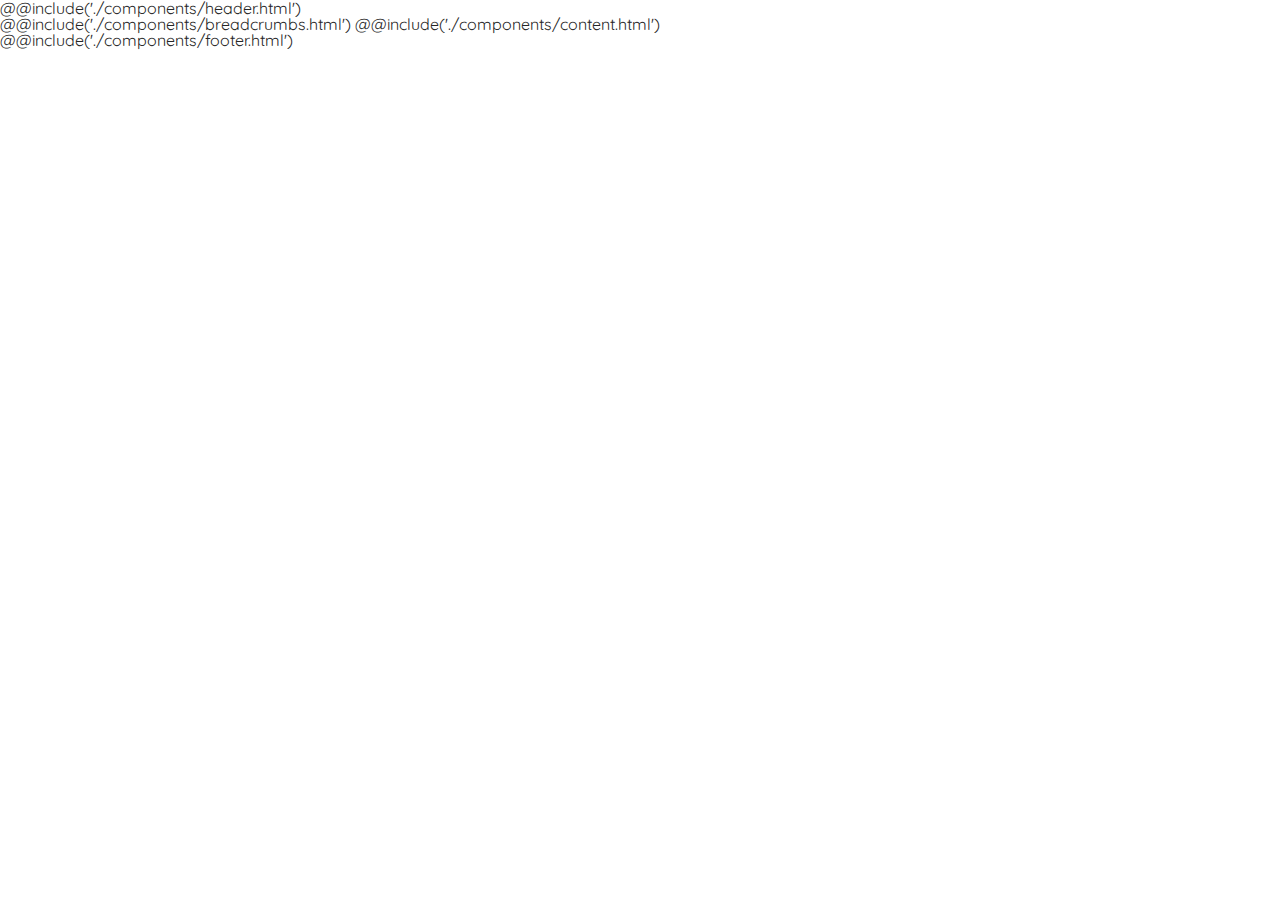
==== index.html @ afd5b7f5 "Add files via upload" ====
<!doctype html>
<html lang="en">
<head>
    <meta charset="UTF-8">
    <meta name="viewport"
          content="width=device-width, user-scalable=no, initial-scale=1.0, maximum-scale=1.0, minimum-scale=1.0">
    <meta http-equiv="X-UA-Compatible" content="ie=edge">
    <title>Document</title>
    <link rel="preconnect" href="https://fonts.googleapis.com">
    <link rel="preconnect" href="https://fonts.gstatic.com" crossorigin>
    <link href="https://fonts.googleapis.com/css2?family=Quicksand:wght@400;500;600&display=swap" rel="stylesheet">
    <link rel="stylesheet" href="./css/styles.css?t=1647600400983">
</head>
<body>
 @@include('./components/header.html')
 <main>
     @@include('./components/breadcrumbs.html')
     @@include('./components/content.html')
 </main>
 @@include('./components/footer.html')
<script src="/js/scripts.js?t=1647600400983" defer></script>
</body>
</html>
---- css/styles.css ----
.h1,h1{font-size:60px;line-height:1.25em}.h1,.text,h1,p{font-weight:400}.text,p{font-size:16px;line-height:1.5em}.h2,h2{font-weight:400;font-size:46px;line-height:1.25em}.h5,h5{font-weight:500;font-size:21px;line-height:1.3em}*{margin:0;padding:0;box-sizing:border-box}body{color:#262626;font-size:16px;line-height:1;font-family:Quicksand,sans-serif}a{text-decoration:none;color:#f8704e}.header{padding:14px 0 12px}.header__logo{max-width:300px;display:block}.header__logo img{display:block;width:100%}.header__content{display:flex;align-items:center}.header__menu-btn{display:none}.header__nav-wrap{margin-left:auto}.header__nav-wrap.active{opacity:1;visibility:visible;transform:translateX(0)}.header__nav-close{display:none;background:none;border:none;width:40px;height:40px;padding:12px;color:#fff}.header__nav-close svg{display:block;width:100%}.container{max-width:1210px;padding:0 20px;margin:0 auto}.container--xl{max-width:1800px}.nav{display:flex;align-items:center}.nav__item{color:#262626;margin-right:16px;width:100%}.nav__item:last-child{margin-right:0}.nav-item{position:relative;padding:8px 10px}.nav-item__title{position:relative;font-size:18px;line-height:1.2em;text-decoration:none;color:inherit;white-space:nowrap}.nav-item__list{list-style:none;position:absolute;top:100%;left:0;padding:10px 0;box-shadow:0 0 15px 0 rgba(48,48,48,.11);visibility:hidden;opacity:0;transition:.7s;z-index:1;background-color:#fff}.nav-item__list li a{display:block;padding:4px 20px;line-height:2;font-size:15px;white-space:nowrap;text-decoration:none;color:#262626}.nav-item--submenu.active .nav-item__title:after{transform:translateY(25%) rotate(135deg)}.nav-item--submenu.active .nav-item__list{opacity:1;visibility:visible;max-height:1000px}.nav-item--submenu .nav-item__title{display:flex;align-items:center}.nav-item--submenu .nav-item__title:after{display:block;top:50%;left:100%;width:8px;height:8px;border-left:1px solid #f8704e;border-bottom:1px solid #f8704e;transform:translateY(-25%) rotate(-45deg);margin-left:8px;content:""}.breadcrumbs{padding:20px 0}.breadcrumbs__item{font-weight:400;font-size:16px;line-height:1.25em;color:#f8704e;text-decoration:none;white-space:nowrap}.breadcrumbs__item:not(:first-child):before{content:" / "}.breadcrumbs__item.active{color:#abacb5}.content h1{margin-bottom:11px}.content h2{margin-bottom:15px}.content h2:not(:first-child){margin-top:50px}.content h5{margin-bottom:40px}.content p{margin-bottom:24px}.content img{width:100%;display:block;margin-bottom:15px}.footer{background-color:#484343;padding:25px 0}.footer__columns{display:flex;justify-content:space-between;flex-wrap:wrap}.footer__column{width:25%;max-width:170px}.footer__column p{font-weight:700;font-size:18px;line-height:22px;color:#fff;margin-bottom:11px}.footer__column ul{list-style:none}.footer__column ul li a{font-weight:400;font-size:16px;line-height:20px;color:#fff;transition:.3s}.footer__column ul li a:hover{color:#f8704e}.footer__logo{max-width:300px}.footer__logo img{width:100%;display:block}.footer__copyright{color:#fff;margin-left:37px}.footer__basement{margin-top:50px;display:flex;align-items:center}@media (min-width:1100px){.nav-item__list li a:hover{color:#f8704e}.nav-item--submenu:hover .nav-item__title:after{transform:translateY(25%) rotate(135deg)}.nav-item--submenu:hover .nav-item__list{opacity:1;visibility:visible}}@media (max-width:1100px){.header__menu-btn{margin-left:auto;display:block;width:40px;height:40px;padding:8px;background:none;border:none}.header__menu-btn svg{display:block;width:100%}.header__nav{height:auto;margin:auto 0;width:100%}.header__nav-wrap{transform:translateX(100%);opacity:0;visibility:hidden;position:fixed;display:flex;flex-direction:column;align-items:flex-start;overflow:auto;background-color:#4b4e4e;right:0;top:0;max-width:400px;width:100%;height:100vh;transition:.3s}.header__nav-close{display:block}.nav__item{color:#fff;overflow:hidden}.nav{flex-direction:column;align-items:flex-start}.nav-item__list{position:static;max-height:0;padding:0;background-color:#3c3e3e}.nav-item__list li a{padding:0;color:#fff}.nav-item--submenu.active .nav-item__list{margin-top:8px}.nav-item--submenu.active .nav-item__list li a{padding:4px 8px}}@media (max-width:768px){.h1,h1{font-size:36px}.text,p{font-size:14px}.h2,h2{font-size:31px}.h5,h5{font-size:18px}.header__logo{max-width:200px}.container{padding:0 10px}.breadcrumbs__item{font-size:14px}.footer__column{width:50%;max-width:none}.footer__column:nth-of-type(n+3){margin-top:40px}.footer__copyright{margin-left:0;margin-top:24px}.footer__basement{flex-wrap:wrap}}
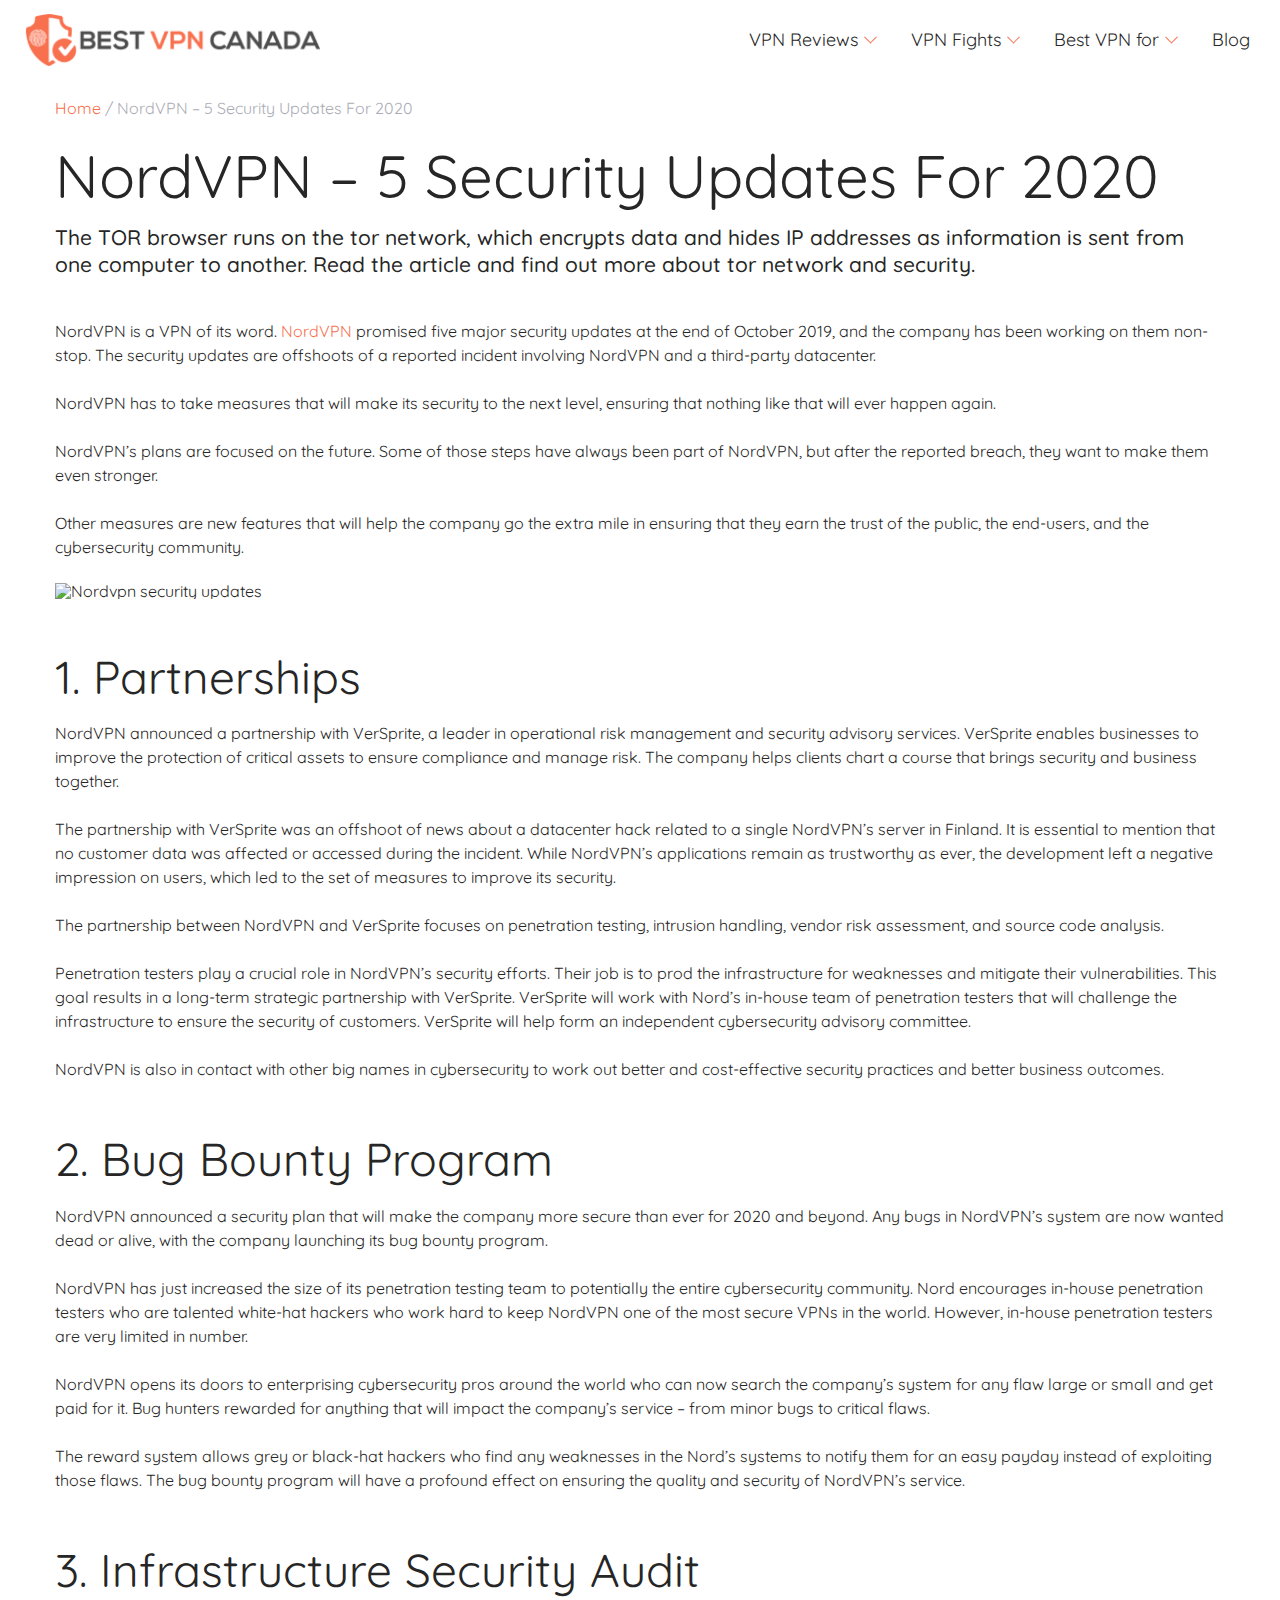
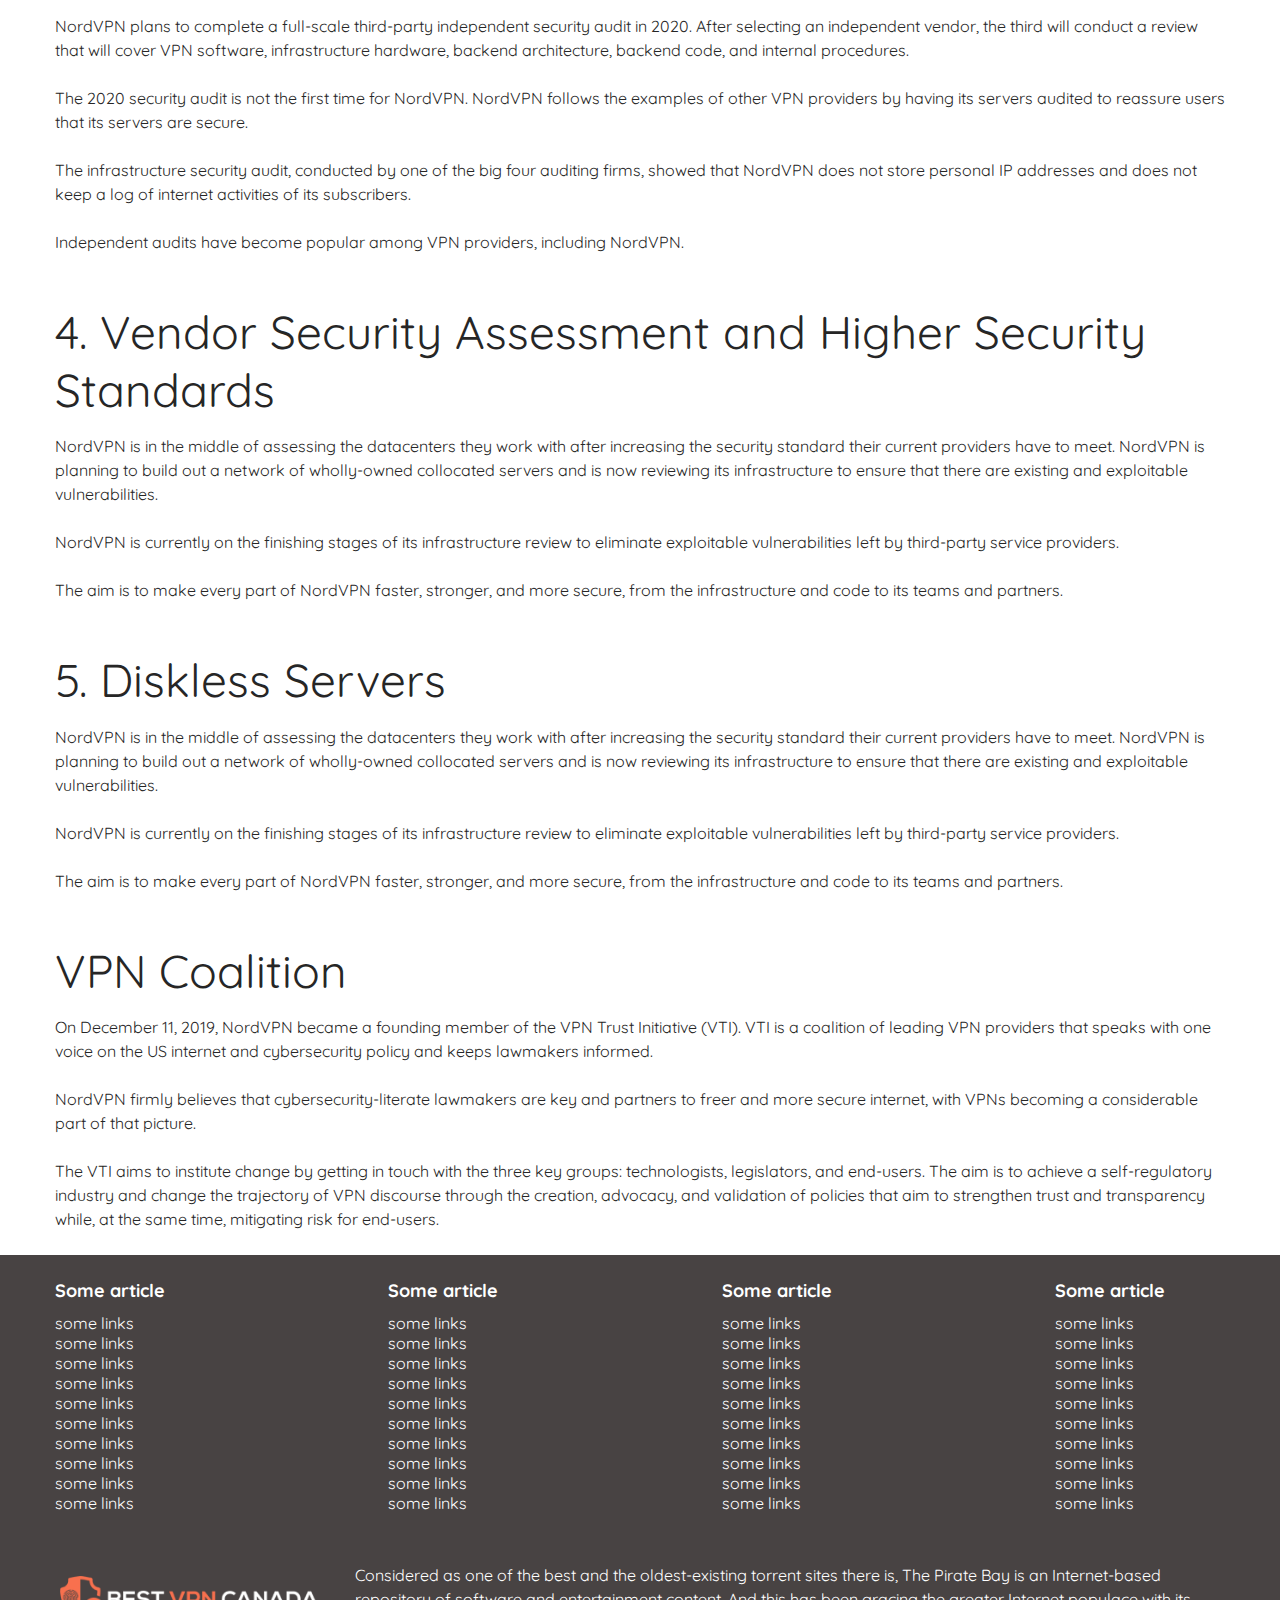
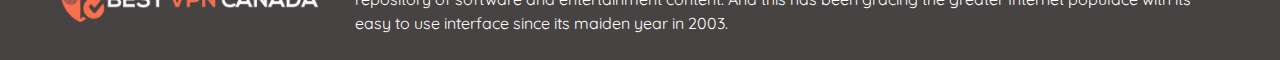
==== commit 9743a26b: "Add files via upload" ====
--- a/index.html
+++ b/index.html
@@ -9,15 +9,337 @@
     <link rel="preconnect" href="https://fonts.googleapis.com">
     <link rel="preconnect" href="https://fonts.gstatic.com" crossorigin>
     <link href="https://fonts.googleapis.com/css2?family=Quicksand:wght@400;500;600&display=swap" rel="stylesheet">
-    <link rel="stylesheet" href="./css/styles.css?t=1647600400983">
+    <link rel="stylesheet" href="./css/styles.css">
 </head>
 <body>
- @@include('./components/header.html')
+ <header class="header">
+    <div class="container container--xl">
+        <div class="header__content">
+            <a href="/" class="header__logo"><img src="/images/logo.png" alt=""></a>
+            <div class="header__nav-wrap" id="navMenu">
+                <button type="button" class="header__nav-close" id="navCloseBtn">
+                    <svg xmlns="http://www.w3.org/2000/svg" viewBox="0 0 320 512">
+                        <path d="M310.6 361.4c12.5 12.5 12.5 32.75 0 45.25C304.4 412.9 296.2 416 288 416s-16.38-3.125-22.62-9.375L160 301.3L54.63 406.6C48.38 412.9 40.19 416 32 416S15.63 412.9 9.375 406.6c-12.5-12.5-12.5-32.75 0-45.25l105.4-105.4L9.375 150.6c-12.5-12.5-12.5-32.75 0-45.25s32.75-12.5 45.25 0L160 210.8l105.4-105.4c12.5-12.5 32.75-12.5 45.25 0s12.5 32.75 0 45.25l-105.4 105.4L310.6 361.4z" fill="currentColor"/>
+                    </svg>
+                </button>
+                <nav class="nav header__nav">
+                    <div class="nav__item nav-item nav-item--submenu">
+                        <a href="#" class="nav-item__title">VPN Reviews</a>
+                        <ul class="nav-item__list">
+                            <li><a href="#">NordVPN Review</a></li>
+                            <li><a href="#">ExpressVPN Review</a></li>
+                            <li><a href="#">Private Internet Access Review</a></li>
+                            <li><a href="#">PureVPN Review</a></li>
+                            <li><a href="#">CyberGhost VPN Review</a></li>
+                            <li><a href="#">Tunnelbear Review</a></li>
+                            <li><a href="#">Ivacy VPN Review</a></li>
+                            <li><a href="#">ProtonVPN Review</a></li>
+                            <li><a href="#">HideMyAss Review</a></li>
+                            <li><a href="#">VPN Unlimited Review</a></li>
+                            <li><a href="#">WindScribe VPN Review</a></li>
+                            <li><a href="#">Avast VPN Review</a></li>
+                        </ul>
+                    </div>
+                    <div class="nav__item nav-item nav-item--submenu">
+                        <a href="#" class="nav-item__title">VPN Fights</a>
+                        <ul class="nav-item__list">
+                            <li><a href="#">NordVPN Review</a></li>
+                            <li><a href="#">ExpressVPN Review</a></li>
+                            <li><a href="#">Private Internet Access Review</a></li>
+                            <li><a href="#">PureVPN Review</a></li>
+                            <li><a href="#">CyberGhost VPN Review</a></li>
+                            <li><a href="#">Tunnelbear Review</a></li>
+                            <li><a href="#">Ivacy VPN Review</a></li>
+                            <li><a href="#">ProtonVPN Review</a></li>
+                            <li><a href="#">HideMyAss Review</a></li>
+                            <li><a href="#">VPN Unlimited Review</a></li>
+                            <li><a href="#">WindScribe VPN Review</a></li>
+                            <li><a href="#">Avast VPN Review</a></li>
+                        </ul>
+                    </div>
+                    <div class="nav__item nav-item nav-item--submenu">
+                        <a href="#" class="nav-item__title">Best VPN for</a>
+                        <ul class="nav-item__list">
+                            <li><a href="#">NordVPN Review</a></li>
+                            <li><a href="#">ExpressVPN Review</a></li>
+                            <li><a href="#">Private Internet Access Review</a></li>
+                            <li><a href="#">PureVPN Review</a></li>
+                            <li><a href="#">CyberGhost VPN Review</a></li>
+                            <li><a href="#">Tunnelbear Review</a></li>
+                            <li><a href="#">Ivacy VPN Review</a></li>
+                            <li><a href="#">ProtonVPN Review</a></li>
+                            <li><a href="#">HideMyAss Review</a></li>
+                            <li><a href="#">VPN Unlimited Review</a></li>
+                            <li><a href="#">WindScribe VPN Review</a></li>
+                            <li><a href="#">Avast VPN Review</a></li>
+                        </ul>
+                    </div>
+                    <div class="nav__item nav-item">
+                        <a href="#" class="nav-item__title">Blog</a>
+                    </div>
+                </nav>
+            </div>
+            <button class="header__menu-btn" id="navOpenBtn">
+                <svg xmlns="http://www.w3.org/2000/svg" viewBox="0 0 448 512">
+                    <path d="M0 96C0 78.33 14.33 64 32 64H416C433.7 64 448 78.33 448 96C448 113.7 433.7 128 416 128H32C14.33 128 0 113.7 0 96zM0 256C0 238.3 14.33 224 32 224H416C433.7 224 448 238.3 448 256C448 273.7 433.7 288 416 288H32C14.33 288 0 273.7 0 256zM416 448H32C14.33 448 0 433.7 0 416C0 398.3 14.33 384 32 384H416C433.7 384 448 398.3 448 416C448 433.7 433.7 448 416 448z"/>
+                </svg>
+            </button>
+        </div>
+    </div>
+</header>
+
+
  <main>
-     @@include('./components/breadcrumbs.html')
-     @@include('./components/content.html')
+     <div class="breadcrumbs">
+    <div class="container">
+        <div class="breadcrumbs__wrap">
+            <a href="#" class="breadcrumbs__item">Home</a>
+            <a href="#" class="breadcrumbs__item active">NordVPN – 5 Security Updates For 2020</a>
+        </div>
+    </div>
+</div>
+
+     <section class="content">
+    <div class="container">
+        <h1>NordVPN – 5 Security Updates For 2020</h1>
+        <h5>
+            The TOR browser runs on the tor network, which encrypts data and hides IP addresses as information
+            is sent from one computer to another. Read the article and find out more about tor network and security.
+        </h5>
+        <p>
+            NordVPN is a VPN of its word. <a href="#">NordVPN</a> promised five major security updates at the end
+            of October 2019, and the company has been working on them non-stop. The security updates are
+            offshoots of a reported incident involving NordVPN and a third-party datacenter.
+        </p>
+        <p>
+            NordVPN has to take measures that will make its security to the next level,
+            ensuring that nothing like that will ever happen again.
+        </p>
+        <p>
+            NordVPN’s plans are focused on the future. Some of those steps have always been part of NordVPN,
+            but after the reported breach, they want to make them even stronger.
+        </p>
+        <p>
+            Other measures are new features that will help the company go the extra mile in ensuring that
+            they earn the trust of the public, the end-users, and the cybersecurity community.
+        </p>
+        <img
+           alt="Nordvpn security updates"
+           src="https://bestvpncanada.com/wp-content/uploads/2020/01/Nordvpn-security-updates.jpg"
+           class="ct-image entered lazyloaded"
+           srcset="https://bestvpncanada.com/wp-content/uploads/2020/01/Nordvpn-security-updates.jpg 1000w,
+            https://bestvpncanada.com/wp-content/uploads/2020/01/Nordvpn-security-updates-300x135.jpg 300w,
+             https://bestvpncanada.com/wp-content/uploads/2020/01/Nordvpn-security-updates-768x346.jpg 768w
+        ">
+        <h2>
+            1. Partnerships
+        </h2>
+        <p>
+            NordVPN announced a partnership with VerSprite, a leader in operational risk management and security
+            advisory services. VerSprite enables businesses to improve the protection of critical assets to ensure
+            compliance and manage risk. The company helps clients chart a course that brings security and business
+            together.
+        </p>
+        <p>
+            The partnership with VerSprite was an offshoot of news about a datacenter hack related to a single
+            NordVPN’s server in Finland. It is essential to mention that no customer data was affected or accessed
+            during the incident. While NordVPN’s applications remain as trustworthy as ever, the development left a
+            negative impression on users, which led to the set of measures to improve its security.
+        </p>
+        <p>
+            The partnership between NordVPN and VerSprite focuses on penetration testing, intrusion handling,
+            vendor risk assessment, and source code analysis.
+        </p>
+        <p>
+            Penetration testers play a crucial role in NordVPN’s security efforts. Their job is to prod the
+            infrastructure for weaknesses and mitigate their vulnerabilities. This goal results in a long-term
+            strategic partnership with VerSprite. VerSprite will work with Nord’s in-house team of penetration
+            testers that will challenge the infrastructure to ensure the security of customers. VerSprite will
+            help form an independent cybersecurity advisory committee.
+        </p>
+        <p>
+            NordVPN is also in contact with other big names in cybersecurity to work out better
+            and cost-effective security practices and better business outcomes.
+        </p>
+        <h2>
+            2. Bug Bounty Program
+        </h2>
+        <p>
+            NordVPN announced a security plan that will make the company more secure than ever for 2020 and beyond.
+            Any bugs in NordVPN’s system are now wanted dead or alive, with
+            the company launching its bug bounty program.
+        </p>
+        <p>
+            NordVPN has just increased the size of its penetration testing team to potentially
+            the entire cybersecurity community. Nord encourages in-house penetration testers who
+            are talented white-hat hackers who work hard to keep NordVPN one of the most secure
+            VPNs in the world. However, in-house penetration testers are very limited in number.
+        </p>
+        <p>
+            NordVPN opens its doors to enterprising cybersecurity pros around the world who can now search
+            the company’s system for any flaw large or small and get paid for it. Bug hunters rewarded for
+            anything that will impact the company’s service – from minor bugs to critical flaws.
+        </p>
+        <p>
+            The reward system allows grey or black-hat hackers who find any weaknesses in the Nord’s systems
+            to notify them for an easy payday instead of exploiting those flaws. The bug bounty program will
+            have a profound effect on ensuring the quality and security of NordVPN’s service.
+        </p>
+        <h2>
+            3. Infrastructure Security Audit
+        </h2>
+        <p>
+            NordVPN plans to complete a full-scale third-party independent security audit in 2020.
+            After selecting an independent vendor, the third will conduct a review that will cover VPN software,
+            infrastructure hardware, backend architecture, backend code, and internal procedures.
+        </p>
+        <p>The 2020 security audit is not the first time for NordVPN. NordVPN follows the
+            examples of other VPN providers by having its servers audited to reassure users
+            that its servers are secure.
+        </p>
+        <p>The infrastructure security audit, conducted by one of the big four auditing firms, showed
+            that NordVPN does not store personal IP addresses and does not keep a log of internet activities
+            of its subscribers.
+        </p>
+        <p>
+            Independent audits have become popular among VPN providers, including NordVPN.
+        </p>
+        <h2>
+            4. Vendor Security Assessment and Higher Security Standards
+        </h2>
+        <p>
+            NordVPN is in the middle of assessing the datacenters they work with after increasing the security
+            standard their current providers have to meet. NordVPN is planning to build out a network of wholly-owned
+            collocated servers and is now reviewing its infrastructure to ensure that there are existing and
+            exploitable vulnerabilities.
+        </p>
+        <p>
+            NordVPN is currently on the finishing stages of its infrastructure review to eliminate
+            exploitable vulnerabilities left by third-party service providers.
+        </p>
+        <p>
+            The aim is to make every part of NordVPN faster, stronger, and more secure,
+            from the infrastructure and code to its teams and partners.
+        </p>
+        <h2>
+            5. Diskless Servers
+        </h2>
+        <p>
+            NordVPN is in the middle of assessing the datacenters they work with after increasing the security
+            standard their current providers have to meet. NordVPN is planning to build out a network of wholly-owned
+            collocated servers and is now reviewing its infrastructure to ensure that there are existing and
+            exploitable vulnerabilities.
+        </p>
+        <p>
+            NordVPN is currently on the finishing stages of its infrastructure review to eliminate
+            exploitable vulnerabilities left by third-party service providers.
+        </p>
+        <p>
+            The aim is to make every part of NordVPN faster, stronger, and more secure,
+            from the infrastructure and code to its teams and partners.
+        </p>
+        <h2>
+            VPN Coalition
+        </h2>
+        <p>
+            On December 11, 2019, NordVPN became a founding member of the VPN Trust Initiative (VTI). VTI is a
+            coalition of leading VPN providers that speaks with one voice on the US internet and cybersecurity
+            policy and keeps lawmakers informed.
+        </p>
+        <p>
+            NordVPN firmly believes that cybersecurity-literate lawmakers are key and partners to freer
+            and more secure internet, with VPNs becoming a considerable part of that picture.
+        </p>
+        <p>
+            The VTI aims to institute change by getting in touch with the three key groups: technologists,
+            legislators, and end-users. The aim is to achieve a self-regulatory industry and change the trajectory
+            of VPN discourse through the creation, advocacy, and validation of policies that aim to strengthen trust
+            and transparency while, at the same time, mitigating risk for end-users.
+        </p>
+    </div>
+</section>
+
  </main>
- @@include('./components/footer.html')
-<script src="/js/scripts.js?t=1647600400983" defer></script>
+ <footer class="footer">
+    <div class="container">
+        <div class="footer__wrap">
+            <div class="footer__columns">
+                <div class="footer__column">
+                    <p>Some article</p>
+                    <ul>
+                        <li><a href="#">some links</a></li>
+                        <li><a href="#">some links</a></li>
+                        <li><a href="#">some links</a></li>
+                        <li><a href="#">some links</a></li>
+                        <li><a href="#">some links</a></li>
+                        <li><a href="#">some links</a></li>
+                        <li><a href="#">some links</a></li>
+                        <li><a href="#">some links</a></li>
+                        <li><a href="#">some links</a></li>
+                        <li><a href="#">some links</a></li>
+                    </ul>
+                </div>
+                <div class="footer__column">
+                    <p>Some article</p>
+                    <ul>
+                        <li><a href="#">some links</a></li>
+                        <li><a href="#">some links</a></li>
+                        <li><a href="#">some links</a></li>
+                        <li><a href="#">some links</a></li>
+                        <li><a href="#">some links</a></li>
+                        <li><a href="#">some links</a></li>
+                        <li><a href="#">some links</a></li>
+                        <li><a href="#">some links</a></li>
+                        <li><a href="#">some links</a></li>
+                        <li><a href="#">some links</a></li>
+                    </ul>
+                </div>
+                <div class="footer__column">
+                    <p>Some article</p>
+                    <ul>
+                        <li><a href="#">some links</a></li>
+                        <li><a href="#">some links</a></li>
+                        <li><a href="#">some links</a></li>
+                        <li><a href="#">some links</a></li>
+                        <li><a href="#">some links</a></li>
+                        <li><a href="#">some links</a></li>
+                        <li><a href="#">some links</a></li>
+                        <li><a href="#">some links</a></li>
+                        <li><a href="#">some links</a></li>
+                        <li><a href="#">some links</a></li>
+                    </ul>
+                </div>
+                <div class="footer__column">
+                    <p>Some article</p>
+                    <ul>
+                        <li><a href="#">some links</a></li>
+                        <li><a href="#">some links</a></li>
+                        <li><a href="#">some links</a></li>
+                        <li><a href="#">some links</a></li>
+                        <li><a href="#">some links</a></li>
+                        <li><a href="#">some links</a></li>
+                        <li><a href="#">some links</a></li>
+                        <li><a href="#">some links</a></li>
+                        <li><a href="#">some links</a></li>
+                        <li><a href="#">some links</a></li>
+                    </ul>
+                </div>
+            </div>
+            <div class="footer__basement">
+                <a href="#" class="footer__logo">
+                    <img src="/images/logo-light.png" alt="logo">
+                </a>
+                <p class="footer__copyright">
+                    Considered as one of the best and the oldest-existing torrent sites there is,
+                    The Pirate Bay is an Internet-based repository of software and entertainment content.
+                    And this has been gracing the greater Internet populace with its easy to use interface
+                    since its maiden year in 2003.
+                </p>
+            </div>
+        </div>
+    </div>
+</footer>
+
+<script src="/js/scripts.js" defer></script>
 </body>
-</html>+</html>
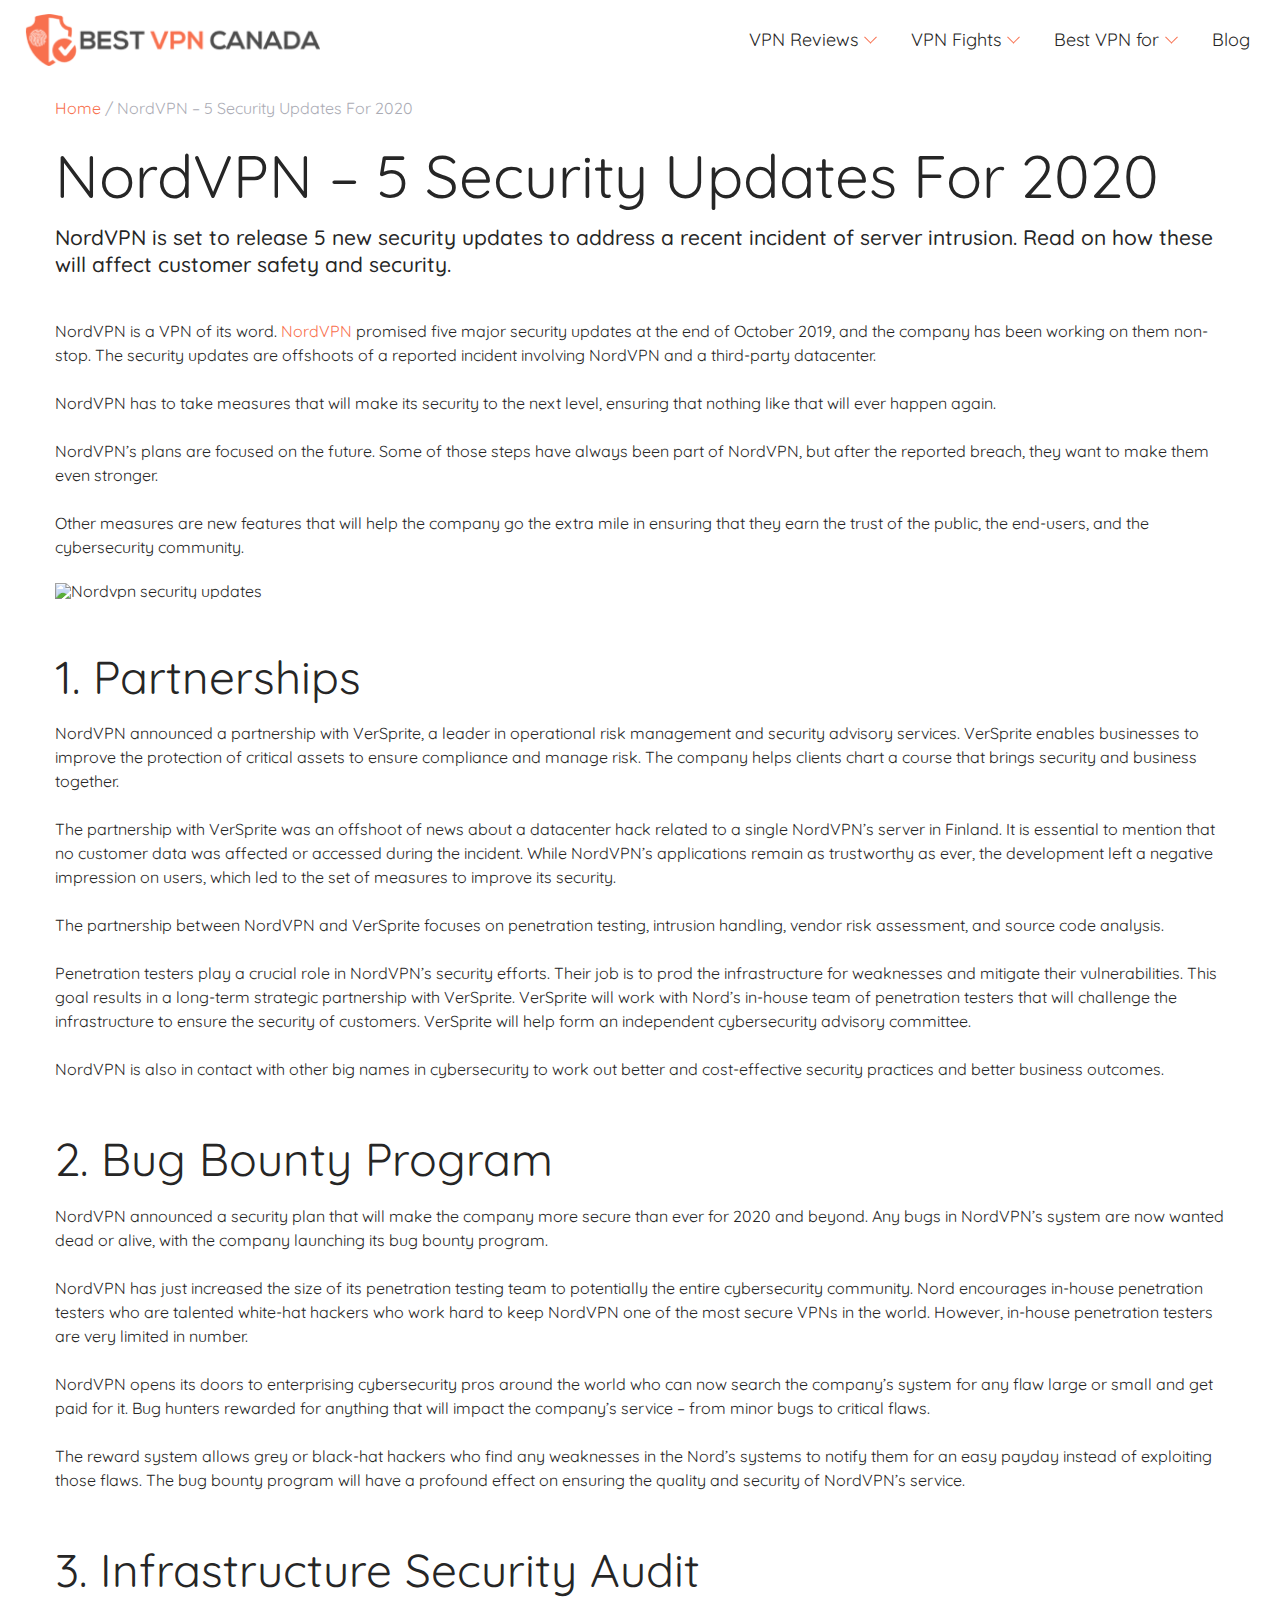
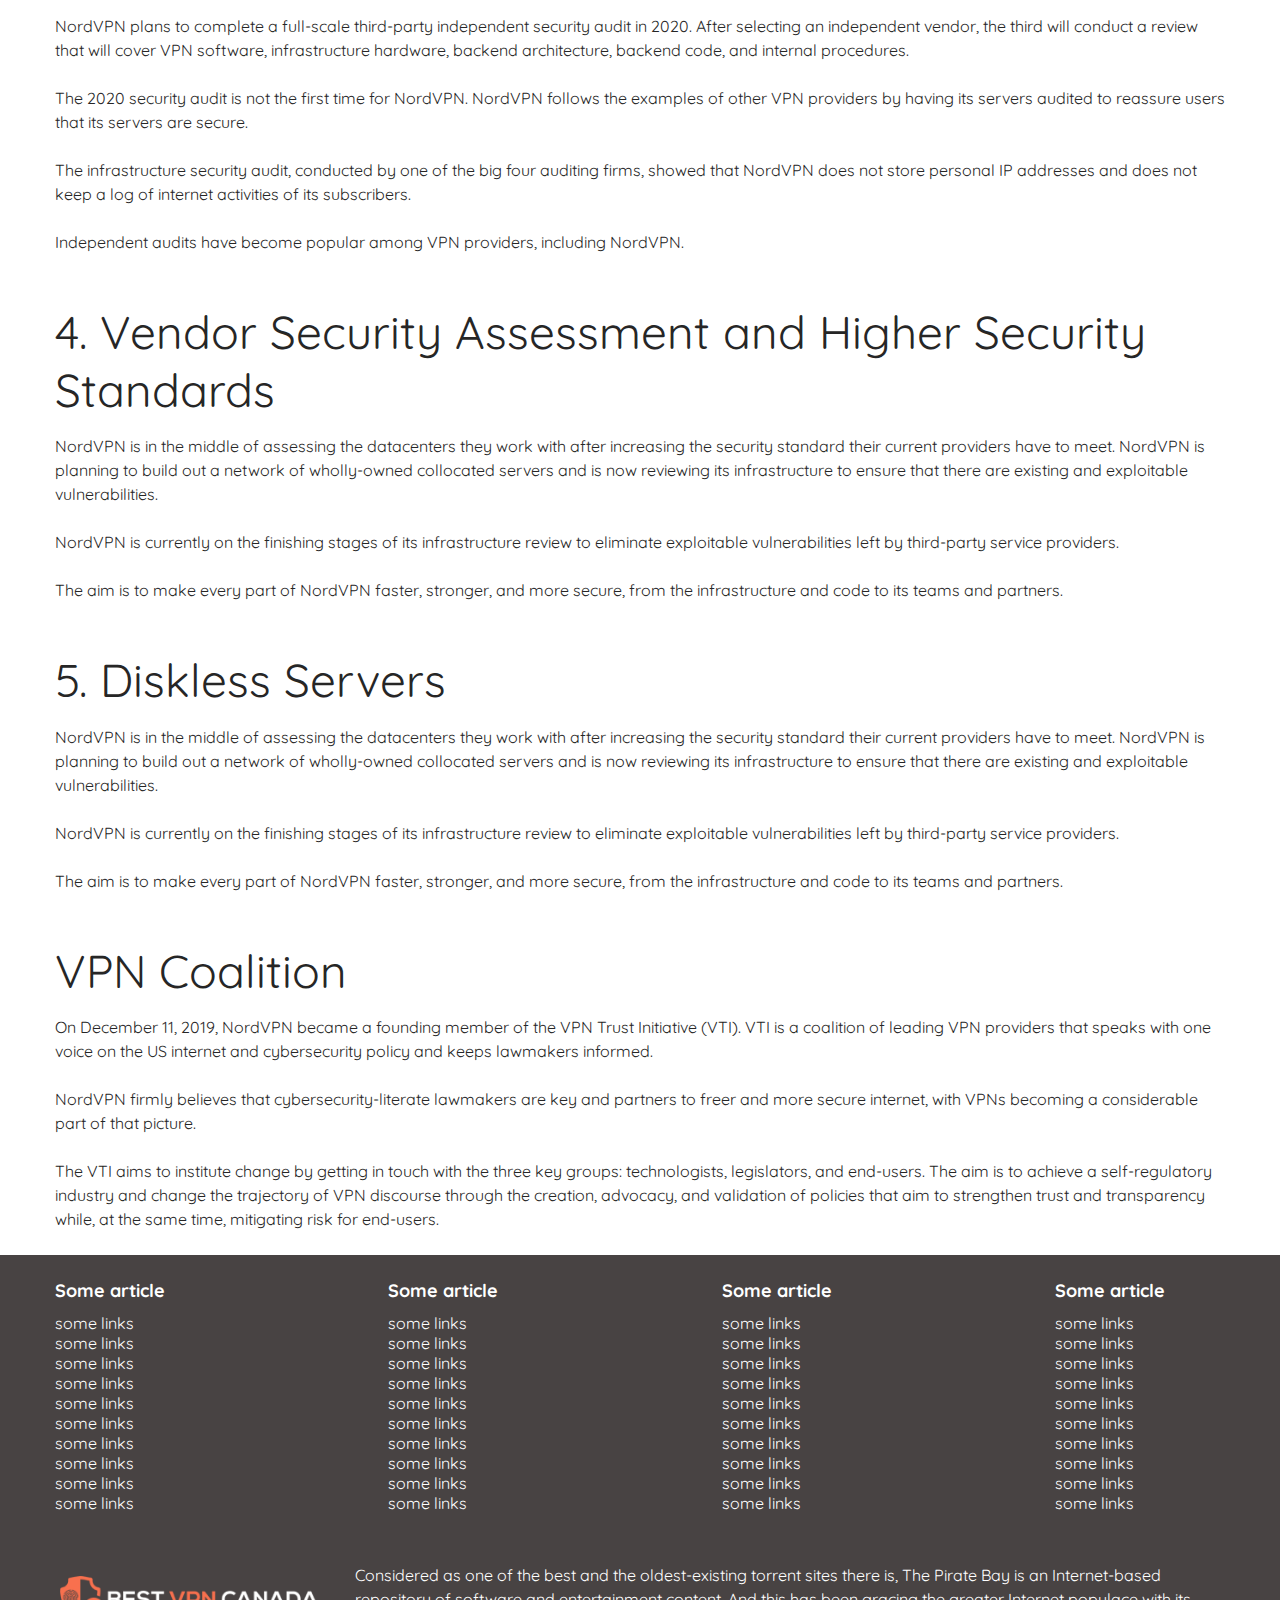
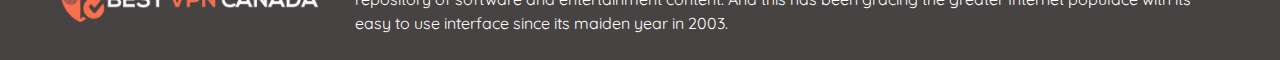
==== commit 43ba3938: "Update index.html" ====
--- a/index.html
+++ b/index.html
@@ -5,7 +5,7 @@
     <meta name="viewport"
           content="width=device-width, user-scalable=no, initial-scale=1.0, maximum-scale=1.0, minimum-scale=1.0">
     <meta http-equiv="X-UA-Compatible" content="ie=edge">
-    <title>Document</title>
+    <title>NordVPN to Release 5 New Security Updates After Server Incident</title>
     <link rel="preconnect" href="https://fonts.googleapis.com">
     <link rel="preconnect" href="https://fonts.gstatic.com" crossorigin>
     <link href="https://fonts.googleapis.com/css2?family=Quicksand:wght@400;500;600&display=swap" rel="stylesheet">
@@ -15,7 +15,7 @@
  <header class="header">
     <div class="container container--xl">
         <div class="header__content">
-            <a href="/" class="header__logo"><img src="/images/logo.png" alt=""></a>
+            <a href="/" class="header__logo"><img src="images/logo.png" alt=""></a>
             <div class="header__nav-wrap" id="navMenu">
                 <button type="button" class="header__nav-close" id="navCloseBtn">
                     <svg xmlns="http://www.w3.org/2000/svg" viewBox="0 0 320 512">
@@ -103,8 +103,8 @@
     <div class="container">
         <h1>NordVPN – 5 Security Updates For 2020</h1>
         <h5>
-            The TOR browser runs on the tor network, which encrypts data and hides IP addresses as information
-            is sent from one computer to another. Read the article and find out more about tor network and security.
+            NordVPN is set to release 5 new security updates to address a recent incident of server intrusion.
+            Read on how these will affect customer safety and security.
         </h5>
         <p>
             NordVPN is a VPN of its word. <a href="#">NordVPN</a> promised five major security updates at the end
@@ -327,7 +327,7 @@
             </div>
             <div class="footer__basement">
                 <a href="#" class="footer__logo">
-                    <img src="/images/logo-light.png" alt="logo">
+                    <img src="images/logo-light.png" alt="logo">
                 </a>
                 <p class="footer__copyright">
                     Considered as one of the best and the oldest-existing torrent sites there is,
@@ -340,6 +340,6 @@
     </div>
 </footer>
 
-<script src="/js/scripts.js" defer></script>
+<script src="js/scripts.js" defer></script>
 </body>
 </html>
